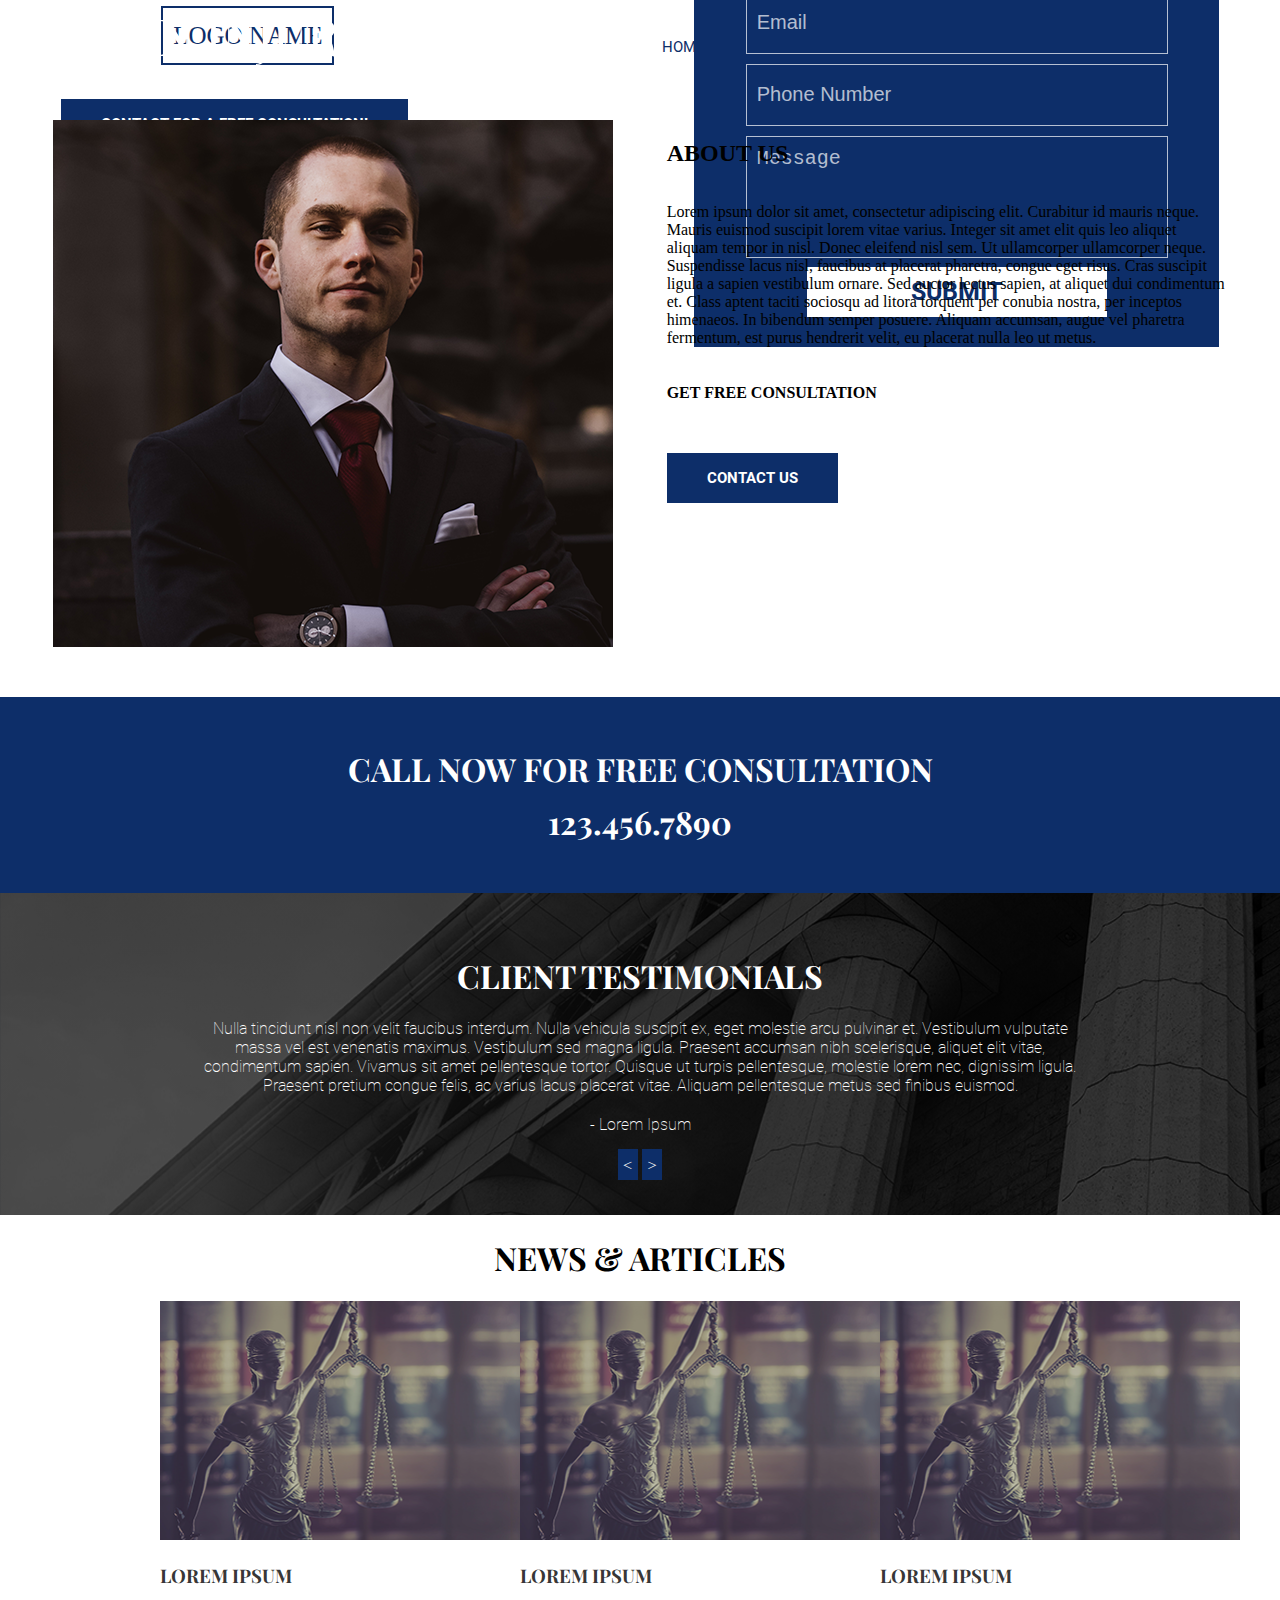
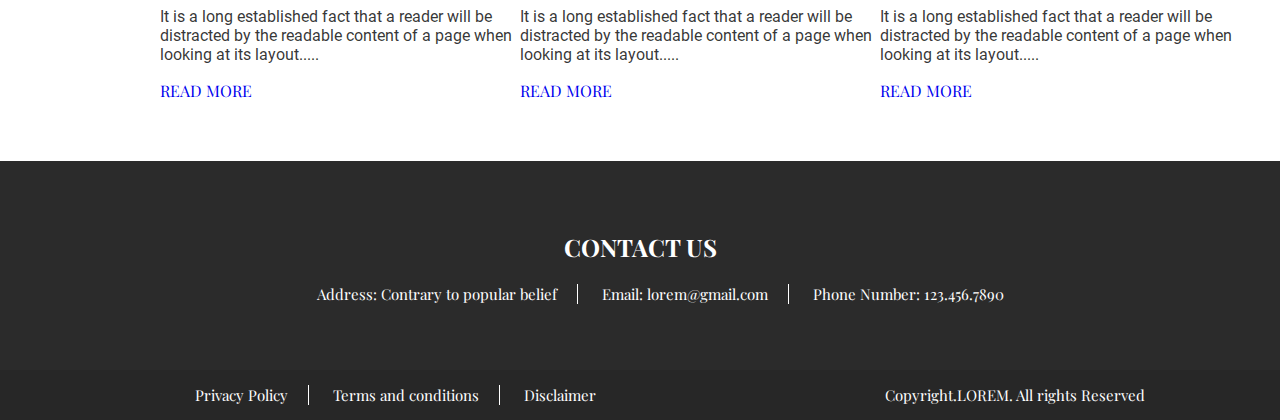
==== 1/index.html @ 36d7c9d6 "Hello world" ====
<!DOCTYPE html>
<html lang="en">
    <head>
        <meta charset="UTF-8">
        <title>Title</title>
        <link rel="stylesheet" href="header.css">
        <link rel="stylesheet" href="main.css">
        <link rel="stylesheet" href="footer.css">
        <script type="application/javascript" src="https://code.jquery.com/jquery-3.5.1.min.js"></script>
        <script src="main.js"></script>
    </head>
    <body>
        <header>
            <div id="logo"><a href="#">LOGO NAME</a></div>
            <div id="menu_bar">
                <div id="head-num">
                    <div>CALL NOW - FREE CONSULTATION</div>
                    <div><a href="tel:123.456.7890">123.456.7890</a></div>
                </div>
                <div id="menu">
                    <a href="#">HOME</a>
                    <a href="#">ABOUT US</a>
                    <a href="#">CASES WE HANDLE</a>
                    <a href="#">FAQ</a>
                    <a href="#">BLOG</a>
                    <a href="#">CONTACT</a>
                </div>
            </div>
        </header>
        <main>
            <div id="contact">
                <div class="appeal">
                    <span style="font-size: 30px;">WE CAN HELP YOU OBTAIN JUSTICE</span><br>
                    <span style="font-size: 50px;">BURN INJURY LAWYER</span><br>
                    <input type="button" value="CONTACT FOR A FREE CONSULTATION!">
                </div>
                <div>
                    <form name="consult" action="" method="get" class="consult_form">
                        <p>
                            <span style="font-size: 30px;">FIND OUT IF YOU HAVE A CASE</span><br>
                            <span style="font-size: 20px;">Fill out the form below for your free case evaluation.</span>
                        </p>
                        <input type="text" name="fname" id="fname" placeholder="First Name" required><br>
                        <input type="email" name="email" id="email" placeholder="Email" required><br>
                        <input type="tel" id="phone" name="phone" placeholder="Phone Number" pattern="[0-9]{3}-[0-9]{3}-[0-9]{4}" required><br>
                        <textarea placeholder="Message"></textarea><br>
                        <input type="submit" value="SUBMIT">
                    </form>
                </div>
            </div>
            <div id="aboutus">
                <div id="man"></div>
                <div id="aboutus_info">
                    <h2>ABOUT US</h2>
                    <p>Lorem ipsum dolor sit amet, consectetur adipiscing elit. Curabitur id mauris neque. Mauris euismod suscipit lorem vitae varius. Integer sit amet elit quis leo aliquet aliquam tempor in nisl. Donec eleifend nisl sem. Ut ullamcorper ullamcorper neque. Suspendisse lacus nisl, faucibus at placerat pharetra, congue eget risus. Cras suscipit ligula a sapien vestibulum ornare. Sed auctor lectus sapien, at aliquet dui condimentum et. Class aptent taciti sociosqu ad litora torquent per conubia nostra, per inceptos himenaeos. In bibendum semper posuere. Aliquam accumsan, augue vel pharetra fermentum, est purus hendrerit velit, eu placerat nulla leo ut metus.</p>
                    <h4>GET FREE CONSULTATION</h4>
                    <input type="button" value="CONTACT US">
                </div>
            </div>
            <div id="div3">
                <h1>CALL NOW FOR FREE CONSULTATION</h1>
                <h1><a href="tel:123.456.7890">123.456.7890</a></h1>
            </div>
            <div id="testimonials">
                <h1>CLIENT TESTIMONIALS</h1>
                <p class="comment">Nulla tincidunt nisl non velit faucibus interdum. Nulla vehicula suscipit ex, eget molestie arcu
                    pulvinar et. Vestibulum vulputate massa vel est venenatis maximus. Vestibulum sed magna ligula.
                    Praesent accumsan nibh scelerisque, aliquet elit vitae, condimentum sapien. Vivamus sit amet
                    pellentesque tortor. Quisque ut turpis pellentesque, molestie lorem nec, dignissim ligula. Praesent
                    pretium congue felis, ac varius lacus placerat vitae. Aliquam pellentesque metus sed finibus
                    euismod.</p>
                <p class="author">- Lorem Ipsum</p>
                <a href="">&lt;</a>
                <a href="">&gt;</a>
            </div>
            <div id="news_n_articles">
                <h1>NEWS &amp; ARTICLES</h1>
                <div id="news">

                </div>
            </div>
        </main>
        <footer>
            <div id="contact_foot">
                <h2>CONTACT US</h2>
                <ul>
                    <li>Address: Contrary to popular belief</li>
                    <li>Email: <a href="mailto:lorem@gmail.com">lorem@gmail.com</a></li>
                    <li>Phone Number: <a href="tel:123.456.7890">123.456.7890</a></li>
                </ul>
            </div>
            <div id="copy_foot">
                <ul>
                    <li><a href="">Privacy Policy</a></li>
                    <li><a href="">Terms and conditions</a></li>
                    <li><a href="">Disclaimer</a></li>
                </ul>
                <p>Copyright.LOREM. All rights Reserved</p>
            </div>
        </footer>
    </body>
</html>
---- 1/header.css ----
@import url(./fonts.css);

body{
    margin: 0;
    padding: 0;
}

a{
    text-decoration: none;
}

header a{
    text-decoration: none;
    color: #0d2e69;
}

header a:visited{
    color: #0d2e69;
}

header a:hover{
    color: #0d2e69;
}

header a:active{
    color: #0d2e69;
}

header{
    display: flex;
    justify-content: space-around;
    height: 70px;
    align-items: center;
}

#logo{
    color: #0d2e69;
    border: solid 2px #0d2e69;
    padding: 10px;
    font-size: 25px;
    line-height: 35px;
    font-weight: 500;
}

#menu_bar{
    display: flex;
    flex-direction: column;
    align-items: flex-end;
    color: #0d2e69;
}

#head-num{
     display: flex;
}

#head-num div:first-child{
    font-size: 10px;
    width: 100px;
    text-align: end;
    padding-right: 5px;
}

#head-num div:last-child{
    font-size: 20px;
    font-weight: bold;;
}

#menu a{
    font-family: Roboto, sans-serif;
    padding: 5px;
    font-size: 15px;
}
---- 1/main.css ----
@import url(./fonts.css);

#contact{
    background-image: linear-gradient( rgba(0, 0, 0, 0.7), rgba(0, 0, 0, 0.7) ), url("./back1.png");
    background-color: rgba(0, 0, 0, 0.6);
    background-position: center;
    display: flex;
    font-family: Playfair, sans-serif;
    justify-content: space-around;
    align-items: center;
}

#contact div:first-child{
    color: white;
}

#contact div:last-child{
    background-color: #0d2e69;
    padding: 30px;
}

input[type=button]{
    background-color: #0d2e69;
    color: white;
    padding: 10px 40px;
    height: 50px;
    font-family: RobotoBold, sans-serif;
    font-size: 15px;
    border: none;
    margin: 30px 0;
}

input[type=button]:hover{
    background-color: #0c285b;
}

.consult_form{
    text-align: center;
    font-family: RobotoBold, sans-serif;
}

.consult_form p{
    color: white;
}

.consult_form input[type=text], .consult_form input[type=email], .consult_form input[type=tel]{
    height: 40px;
    font-size: 20px;
    padding: 10px;
    max-width: 600px;
    width: 400px;
    background-color: #0d2e69;
    border: 1px solid rgba(255, 255, 255, 0.7);
    color: white;
    margin: 5px;
}

.consult_form textarea{
    font-size: 20px;
    padding: 10px;
    max-width: 600px;
    width: 400px;
    background-color: #0d2e69;
    border: 1px solid rgba(255, 255, 255, 0.7);
    color: white;
    height: 100px;
    margin: 5px;
    resize: none;
}

.consult_form input[type=text]::placeholder,
.consult_form input[type=email]::placeholder,
.consult_form input[type=tel]::placeholder,
.consult_form textarea::placeholder{
    color: rgba(255, 255, 255, 0.7);
}

.consult_form input[type=submit]{
    background-color: white;
    width: 300px;
    height: 50px;
    font-family: RobotoBold, sans-serif;
    font-size: 25px;
    border: none;
    color: #0d2e69;
}

.consult_form input[type=submit]:hover{
    background-color: #e7e7e7;
    color: #0f3273;
}




#aboutus{
    display: flex;
    justify-content: space-evenly;
    margin: 50px 0;
}

#man{
    background-image: url("./man.png");
    width: 560px;
    height: 527px;
}

#aboutus_info{
    display: flex;
    flex-direction: column;
    width: 560px;
    align-items: start;
}

#aboutus_info *{
}

#div3, #testimonials{
    font-family: 'Playfair Display', serif;
    color: white;
    text-align: center;
    background-color: #0d2e69;
    padding: 40px 0;
}

#div3 h1{
    margin: 10px;
}

#div3 a{
    color: white;
    margin: 10px;
}

#testimonials{
    background-image: linear-gradient( rgba(0, 0, 0, 0.7), rgba(0, 0, 0, 0.7) ), url("./back2.png");
    padding: 40px;
}

#testimonials p{
    font-family: RobotoThin, sans-serif;
    width: 75%;
    margin: 20px auto;
}

#testimonials a{
    color: white;
    background-color: #0d2e69;
    padding: 5px;
}

#news_n_articles{
    font-family: 'Playfair Display', serif;
    text-align: center;
}

#news{
    width: 75%;
    margin: auto;
    display: flex;
    justify-content: space-around;
    color: rgba(0, 0, 0, 0.8);
}

.newsbox{
    width: 360px;
    text-align: start;
}

.newsbox p{
    font-family: Roboto, serif;
}

#news img{
    width: 360px;
}

#news h3{

}
---- 1/footer.css ----
@import url(./fonts.css);

footer{
    background-color: rgb(39, 39, 39);
    color: white;
    text-align: center;
    margin-top: 60px;
    font-family: 'Playfair Display', serif;
}

footer li{
    list-style-type: none;
    display: inline;
    padding: 0 20px;
    border-right: 1px solid white;
    font-size: 15px;
}

footer li:last-child{
    border: none;
}

footer a{
    color: white;
    font-size: 15px;
}

#contact_foot{
    padding: 50px;
    background-color: #2b2b2b;
}

#copy_foot{
    margin: auto;
    display: flex;
    justify-content: space-around;
    font-size: 15px;
}
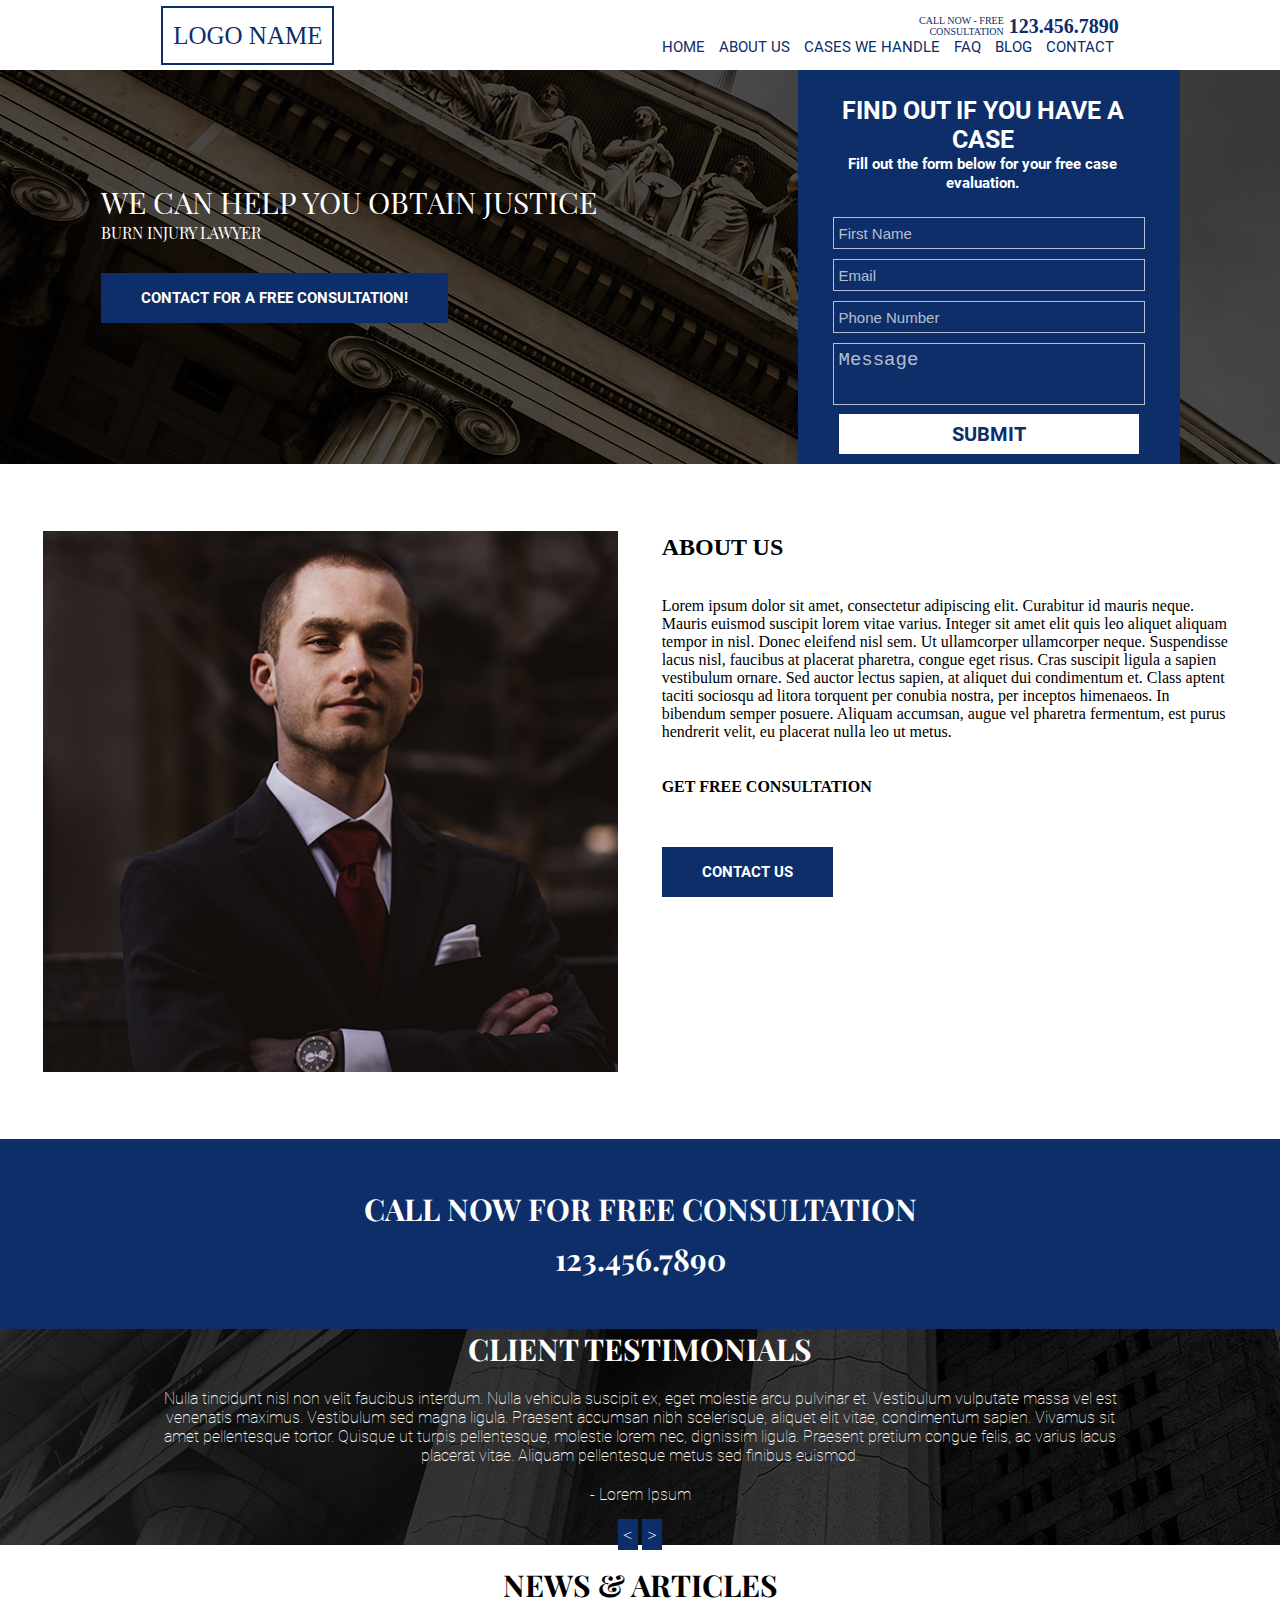
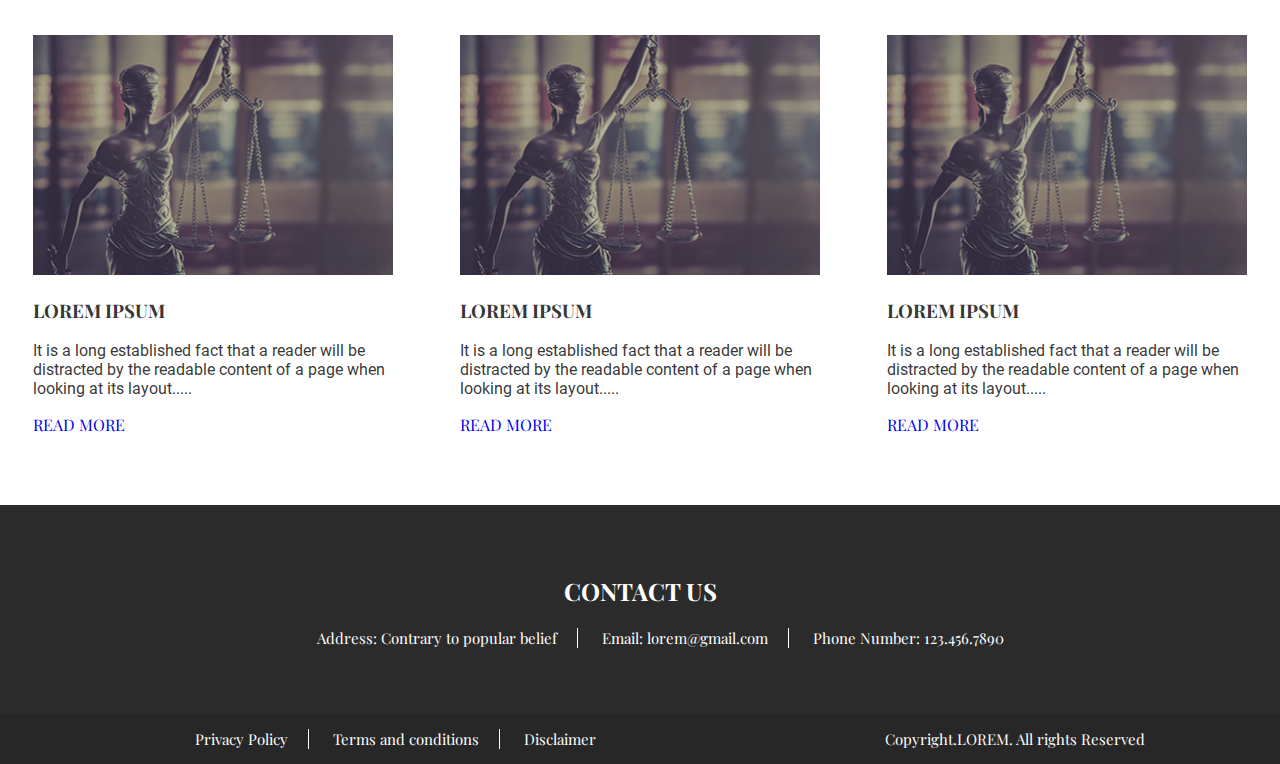
==== commit 3e6bef8b: "1/2/3/4/" ====
--- a/1/index.html
+++ b/1/index.html
@@ -3,9 +3,14 @@
     <head>
         <meta charset="UTF-8">
         <title>Title</title>
+        <meta name="viewport" content="width=device-width, initial-scale=1, minimum-scale=1" />
         <link rel="stylesheet" href="header.css">
         <link rel="stylesheet" href="main.css">
         <link rel="stylesheet" href="footer.css">
+        <link rel="stylesheet" href="1500.css" media="all and (max-width: 1500px)">
+        <link rel="stylesheet" href="1100.css" media="all and (max-width: 1150px)">
+        <link rel="stylesheet" href="800.css" media="all and (max-width: 800px)">
+        <link rel="stylesheet" href="500.css" media="all and (max-width: 500px)">
         <script type="application/javascript" src="https://code.jquery.com/jquery-3.5.1.min.js"></script>
         <script src="main.js"></script>
     </head>
@@ -13,6 +18,7 @@
         <header>
             <div id="logo"><a href="#">LOGO NAME</a></div>
             <div id="menu_bar">
+                <a href="#" class="menu_trig">Site menu</a>
                 <div id="head-num">
                     <div>CALL NOW - FREE CONSULTATION</div>
                     <div><a href="tel:123.456.7890">123.456.7890</a></div>
@@ -30,15 +36,15 @@
         <main>
             <div id="contact">
                 <div class="appeal">
-                    <span style="font-size: 30px;">WE CAN HELP YOU OBTAIN JUSTICE</span><br>
-                    <span style="font-size: 50px;">BURN INJURY LAWYER</span><br>
+                    <span>WE CAN HELP YOU OBTAIN JUSTICE</span><br>
+                    <span>BURN INJURY LAWYER</span><br>
                     <input type="button" value="CONTACT FOR A FREE CONSULTATION!">
                 </div>
                 <div>
                     <form name="consult" action="" method="get" class="consult_form">
                         <p>
-                            <span style="font-size: 30px;">FIND OUT IF YOU HAVE A CASE</span><br>
-                            <span style="font-size: 20px;">Fill out the form below for your free case evaluation.</span>
+                            <span>FIND OUT IF YOU HAVE A CASE</span><br>
+                            <span>Fill out the form below for your free case evaluation.</span>
                         </p>
                         <input type="text" name="fname" id="fname" placeholder="First Name" required><br>
                         <input type="email" name="email" id="email" placeholder="Email" required><br>
--- a/1/header.css
+++ b/1/header.css
@@ -33,6 +33,13 @@
     align-items: center;
 }
 
+.menu_trig{
+    text-align: center;
+    display: none;
+    height: 70px;
+    line-height: 70px;
+}
+
 #logo{
     color: #0d2e69;
     border: solid 2px #0d2e69;
@@ -62,7 +69,7 @@
 
 #head-num div:last-child{
     font-size: 20px;
-    font-weight: bold;;
+    font-weight: bold;
 }
 
 #menu a{
--- a/1/main.css
+++ b/1/main.css
@@ -2,6 +2,7 @@
 
 #contact{
     background-image: linear-gradient( rgba(0, 0, 0, 0.7), rgba(0, 0, 0, 0.7) ), url("./back1.png");
+    background-repeat: no-repeat;
     background-color: rgba(0, 0, 0, 0.6);
     background-position: center;
     display: flex;
@@ -17,6 +18,7 @@
 #contact div:last-child{
     background-color: #0d2e69;
     padding: 30px;
+    /*margin: 100px 0;*/
 }
 
 input[type=button]{
@@ -34,6 +36,22 @@
     background-color: #0c285b;
 }
 
+.appeal span:first-child{
+    font-size: 30px;
+}
+
+.appeal span:last-child{
+    font-size: 50px;
+}
+
+.consult_form span:first-child{
+    font-size: 30px;
+}
+
+.consult_form span:last-child{
+    font-size: 20px;
+}
+
 .consult_form{
     text-align: center;
     font-family: RobotoBold, sans-serif;
@@ -41,13 +59,13 @@
 
 .consult_form p{
     color: white;
+    margin-bottom: 20px;
 }
 
 .consult_form input[type=text], .consult_form input[type=email], .consult_form input[type=tel]{
     height: 40px;
     font-size: 20px;
     padding: 10px;
-    max-width: 600px;
     width: 400px;
     background-color: #0d2e69;
     border: 1px solid rgba(255, 255, 255, 0.7);
@@ -58,8 +76,7 @@
 .consult_form textarea{
     font-size: 20px;
     padding: 10px;
-    max-width: 600px;
-    width: 400px;
+    min-width: 400px;
     background-color: #0d2e69;
     border: 1px solid rgba(255, 255, 255, 0.7);
     color: white;
@@ -97,22 +114,30 @@
     display: flex;
     justify-content: space-evenly;
     margin: 50px 0;
+    /*flex-wrap: wrap;*/
 }
 
 #man{
     background-image: url("./man.png");
-    width: 560px;
-    height: 527px;
+    background-size: 100% auto;
+    background-repeat: no-repeat;
+    background-position: center;
+    width: 45%;
+    flex-basis: 575px;
+    /*width: 560px;*/
+    /*height: 527px;*/
 }
 
 #aboutus_info{
     display: flex;
     flex-direction: column;
-    width: 560px;
+    width: 45%;
+    flex-basis: 575px;
     align-items: start;
 }
 
-#aboutus_info *{
+#div3{
+    padding: 40px 0;
 }
 
 #div3, #testimonials{
@@ -120,7 +145,6 @@
     color: white;
     text-align: center;
     background-color: #0d2e69;
-    padding: 40px 0;
 }
 
 #div3 h1{
@@ -134,7 +158,18 @@
 
 #testimonials{
     background-image: linear-gradient( rgba(0, 0, 0, 0.7), rgba(0, 0, 0, 0.7) ), url("./back2.png");
-    padding: 40px;
+    background-repeat: no-repeat;
+    background-position: center;
+    /*padding-top: 40px;*/
+    /*padding: 40px;*/
+    margin: 0;
+    display: table-cell;
+    vertical-align: middle;
+}
+
+#testimonials h1{
+    margin: 0;
+    /*padding-top: 40px;*/
 }
 
 #testimonials p{
@@ -160,11 +195,13 @@
     display: flex;
     justify-content: space-around;
     color: rgba(0, 0, 0, 0.8);
+    flex-wrap: wrap;
 }
 
 .newsbox{
     width: 360px;
     text-align: start;
+    padding: 10px;
 }
 
 .newsbox p{
--- a/1/1500.css
+++ b/1/1500.css
@@ -0,0 +1,53 @@
+h1{
+    font-size: 30px;
+}
+
+#contact div:last-child{
+    padding: 10px 30px;
+}
+
+.appeal span:first-child{
+    font-size: 30px;
+}
+
+.appeal span:last-child{
+    font-size: 50px;
+}
+
+.consult_form p{
+    max-width: 310px;
+}
+
+.consult_form span:first-child{
+    font-size: 25px;
+}
+
+.consult_form span:last-child{
+    font-size: 15px;
+}
+
+.consult_form input[type=text], .consult_form input[type=email], .consult_form input[type=tel]{
+    height: 20px;
+    font-size: 15px;
+    padding: 5px;
+    width: 300px;
+    margin: 5px;
+}
+
+.consult_form textarea{
+    font-size: 19px;
+    padding: 5px;
+    min-width: 300px;
+    height: 50px;
+    margin: 5px;
+}
+
+.consult_form input[type=submit]{
+    width: 300px;
+    height: 40px;
+    font-size: 20px;
+}
+
+#news{
+    width: 100%;
+}--- a/1/1100.css
+++ b/1/1100.css
@@ -0,0 +1,160 @@
+h1{
+    font-size: 30px;
+}
+
+p{
+    font-size: 20px;
+}
+
+header{
+    flex-direction: column;
+    align-items: center;
+    height: auto;
+}
+
+#logo{
+    margin: 10px;
+    font-size: 40px;
+}
+
+#head-num{
+    display: none;
+}
+
+#menu{
+    margin: 10px;
+}
+
+#menu a{
+    font-size: 25px;
+}
+
+#contact{
+    flex-direction: column;
+}
+
+.appeal{
+    display: none;
+}
+
+.consult_form{
+    padding: 20px;
+}
+
+.consult_form span:first-child{
+    font-size: 40px;
+}
+
+.consult_form span:last-child{
+    font-size: 30px;
+}
+
+.consult_form p{
+    max-width: 90%;
+    margin: 20px auto;
+
+}
+
+.consult_form input[type=text], .consult_form input[type=email], .consult_form input[type=tel]{
+    height: 30px;
+    font-size: 30px;
+    padding: 10px;
+    width: 500px;
+    margin: 10px;
+}
+
+.consult_form textarea{
+    font-size: 30px;
+    padding: 10px;
+    min-width: 500px;
+    height: 100px;
+    margin: 5px;
+}
+
+.consult_form input[type=submit]{
+    width: 500px;
+    height: 50px;
+    font-size: 20px;
+    margin: 15px;
+}
+
+#aboutus{
+    min-width: auto;
+    flex-direction: column;
+    align-items: center;
+}
+
+
+#man{
+    width: 90%;
+}
+
+#aboutus_info{
+    width: 90%;
+    align-items: center;
+    text-align: justify;
+}
+
+#aboutus_info p{
+    font-size: 25px;
+}
+
+#aboutus_info h2{
+    font-size: 30px;
+}
+
+#aboutus_info h4{
+    font-size: 30px;
+}
+
+#aboutus_info input[type=button]{
+    padding: 20px 80px;
+    height: 60px;
+    font-size: 20px;
+    margin: 0;
+}
+
+#news{
+    width: 95%;
+    margin: auto;
+    display: flex;
+    justify-content: space-around;
+    color: rgba(0, 0, 0, 0.8);
+    flex-wrap: wrap;
+}
+
+.newsbox{
+    width: 500px;
+    text-align: start;
+    padding: 10px;
+}
+
+.newsbox p{
+    font-family: Roboto, serif;
+}
+
+#news img{
+    width: 500px;
+}
+
+#news h3{
+
+}
+
+footer li{
+    display: list-item;
+    padding: 5px 0;
+    border: none;
+    font-size: 25px;
+}
+
+footer a{
+    font-size: 25px;
+}
+
+#copy_foot{
+    margin: auto;
+    display: flex;
+    flex-direction: column;
+    justify-content: space-around;
+}--- a/1/800.css
+++ b/1/800.css
@@ -0,0 +1,67 @@
+header{
+    flex-direction: column;
+    align-items: center;
+}
+
+#menu{
+    display: none;
+    flex-direction: column;
+    align-items: center;
+    text-align: center;
+}
+
+#menu_bar{
+    align-items: center;
+}
+
+.menu_trig{
+    display: block;
+}
+
+.consult_form{
+    padding: 0;
+}
+
+.consult_form input[type=text], .consult_form input[type=email], .consult_form input[type=tel]{
+    height: 20px;
+    font-size: 15px;
+    padding: 5px;
+    width: 100%;
+    margin: 5px;
+}
+
+.consult_form textarea{
+    font-size: 19px;
+    padding: 5px;
+    min-width: auto;
+    width: 100%;
+    height: 50px;
+    margin: 5px;
+}
+
+.consult_form input[type=submit]{
+    width: 100%;
+    height: 40px;
+    font-size: 20px;
+}
+
+#aboutus h4{
+    font-size: 20px;
+    text-align: center;
+}
+
+#div3 h1{
+    font-size: 25px;
+}
+
+.newsbox{
+    width: 100%;
+}
+
+#news img{
+    width: 100%;
+}
+
+footer ul{
+    padding-inline-start: 0;
+}--- a/1/500.css
+++ b/1/500.css
@@ -0,0 +1,16 @@
+#aboutus_info h2{
+    font-size: 25px;
+}
+
+#aboutus_info p{
+    font-size: 20px;
+}
+
+#man{
+    background-position: top;
+    flex-basis: auto;
+}
+
+#testimonials{
+    background-size: auto 100%;
+}